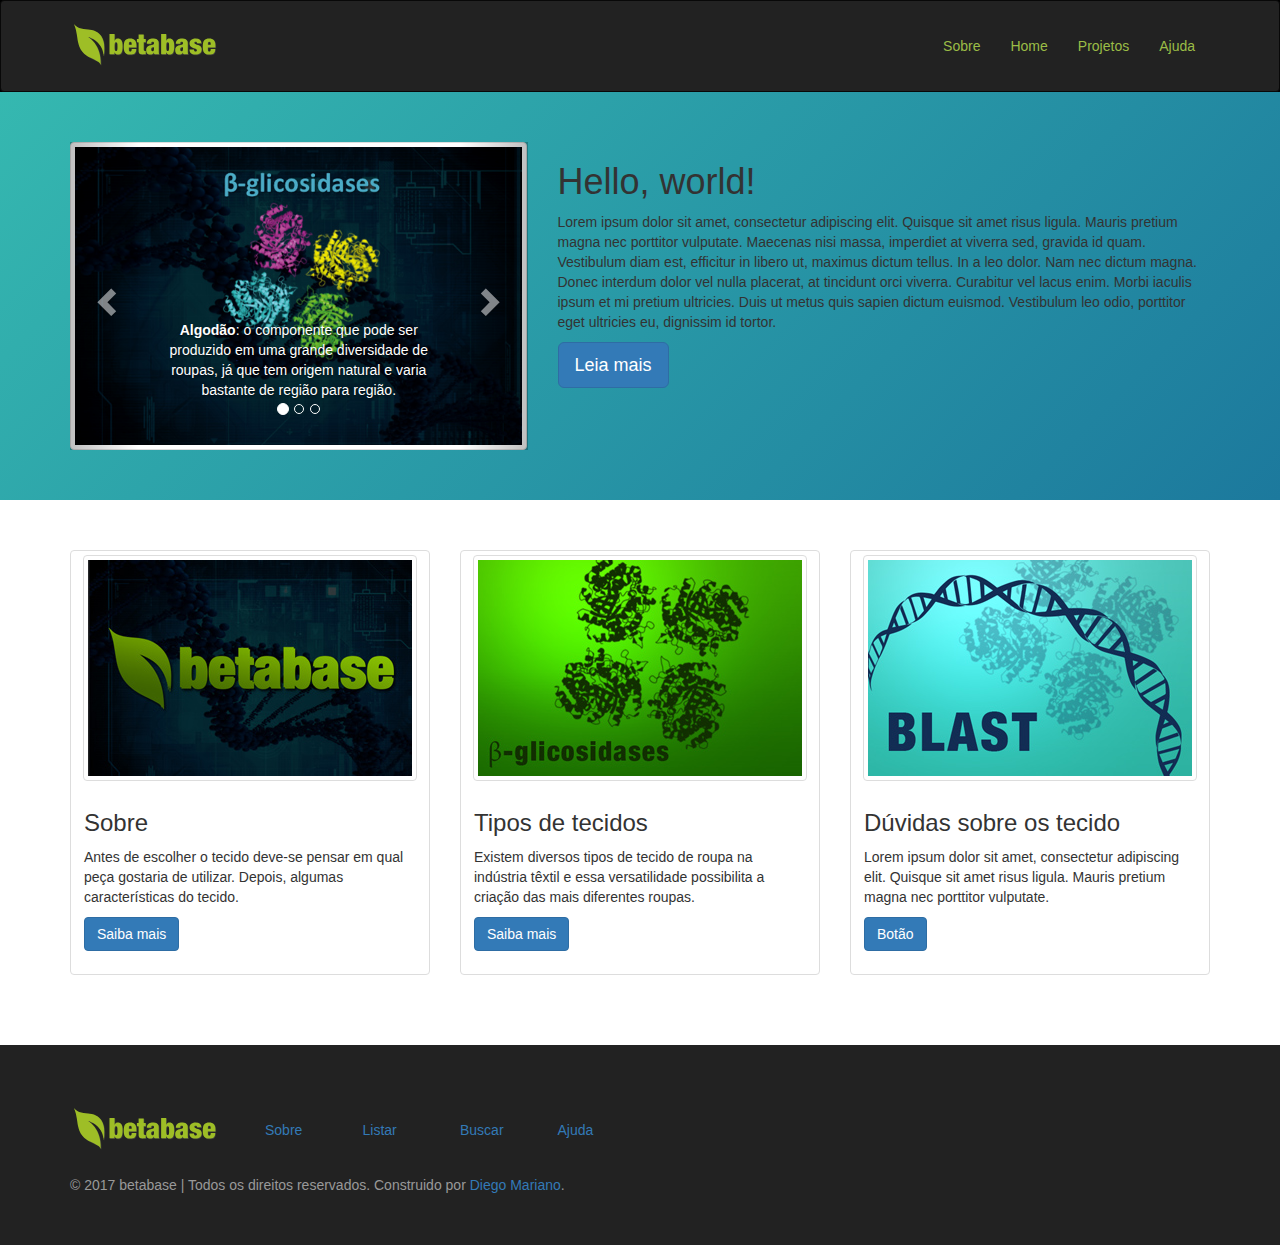
==== HTML E CSS/styles_/index.html @ 8c11fa5a "AULA 08" ====
<!doctype html>
<html>
<head>
	<title>betabase</title>
	<meta charset="utf-8">
	<link rel="stylesheet" href="css/bootstrap.min.css">
	<link rel="stylesheet" href="css/estilo.css">
	<link rel="shortcut icon" href="img/favicon.png" sizes="32x32" type="image/png">
	<meta name="viewport" content="width=device-width, initial-scale=1">
</head>
<body>
	<header>
		<nav class="navbar navbar-inverse navbar-fixed">
			<div class="container">
				<div class="navbar-header">
					<!-- LOGO -->
					<a href="index.html" alt="betabase - home" title="Home"><img id="logo" src="img/logo.svg"></a>
					<!-- SMARTPHONE -->
					<button type="button" style="margin-top:25px" class="navbar-toggle collapsed" data-toggle="collapse" data-target="#menu_lista" aria-expanded="false">
						<span style="background-color:#9bbd46" class="icon-bar"></span>
						<span style="background-color:#9bbd46" class="icon-bar"></span>
						<span style="background-color:#9bbd46" class="icon-bar"></span>
					</button>	
				</div>
				<div class="collapse navbar-collapse" id="menu_lista">
					<ul class="nav navbar-nav navbar-right">
						<li class="link_menu"><a href="sobre.html">Sobre</a></li>
						<li class="link_menu"><a href="#">Home</a></li>
						<li class="link_menu"><a href="#">Projetos</a></li>
						<li class="link_menu"><a href="#" data-toggle="modal" data-target="#help">Ajuda</a></li>
					</ul>
				</div>

			</div>
		</nav>
	</header>
    <div id="main">
        <div class="container">
            <div class="row">
                <div class="col-md-5 col-xs-12">
                    <div id="carousel-example-generic" class="carousel slide" data-ride="carousel">
    
                        <!-- PONTOS REPRESENTATIVOS DE IMAGENS -->
                        <ol class="carousel-indicators">
                            <li data-target="#carousel-example-generic" data-slide-to="0" class="active"></li>
                            <li data-target="#carousel-example-generic" data-slide-to="1"></li>
                            <li data-target="#carousel-example-generic" data-slide-to="2"></li>
                        </ol>
    
                        <!-- IMAGENS -->
                        <div class="carousel-inner" role="listbox">
                            <div class="item active">
                                <img src="img/j1.jpg" class="img-thumbnail center" alt="beta-glicosidases">
                                <div class="carousel-caption">
                                    <strong>Algodão</strong>: o componente que pode ser produzido em uma grande diversidade 
                                    de roupas, já que tem origem natural e varia bastante de região para região.
                                </div>
                            </div>
                            
                            <div class="item">
                                <img src="img/j2.jpg" class="img-thumbnail"  alt="agem em parceria com endo- e exoglucanases.">
                                <div class="carousel-caption">
                                    <strong>Lã</strong>: sendo a principal peça do inverno, a lã tem uma história muito longa ao redor
                                    de todo o mundo e até hoje é a principal fibra natural na composição de peças para o inverno.
                                </div>
                            </div>
    
                            <div class="item">
                                <img src="img/j3.jpg" class="img-thumbnail"  alt="...">
                                <div class="carousel-caption">
                                    <strong>Malha</strong>: é o material mais variado, pois pode 
                                    ser produzida com diferentes materiais, a maioria sintéticos hoje em dia, como o poliéster e a poliamida.
                                </div>
                            </div>
    
                        </div>
    
                        <!-- CONTROLES -->
                        <a class="left carousel-control" href="#carousel-example-generic" role="button" data-slide="prev">
                            <span class="glyphicon glyphicon-chevron-left" aria-hidden="true"></span>
                            <span class="sr-only">Anterior</span>
                        </a>
                        <a class="right carousel-control" href="#carousel-example-generic" role="button" data-slide="next">
                            <span class="glyphicon glyphicon-chevron-right" aria-hidden="true"></span>
                            <span class="sr-only">Próximo</span>
                        </a>
                    </div>
                </div>
    
                <div class="col-md-7 col-xs-12">
                    <h1>Hello, world!</h1>
                    <p>Lorem ipsum dolor sit amet, consectetur adipiscing elit. Quisque sit amet risus ligula. Mauris pretium magna nec porttitor vulputate. Maecenas nisi massa, imperdiet at viverra sed, gravida id quam. Vestibulum diam est, efficitur in libero ut, maximus dictum tellus. In a leo dolor. Nam nec dictum magna. Donec interdum dolor vel nulla placerat, at tincidunt orci viverra. Curabitur vel lacus enim. Morbi iaculis ipsum et mi pretium ultricies. Duis ut metus quis sapien dictum euismod. Vestibulum leo odio, porttitor eget ultricies eu, dignissim id tortor.
    
                    </p>
                    <p><a class="btn btn-primary btn-lg" href="#" role="button">Leia mais</a></p>
                </div>
            </div>
        </div>
    </div>
    <div id="middle">
        <div class="container">
            <div class="row"> 
                <div class="col-md-4"> 
                    <div class="thumbnail"> 
                        <img src="img/f1.jpg" class="img-thumbnail"> 
    
                        <div class="caption"> 
                            <h3>Sobre</h3> 
                            <p>Antes de escolher o tecido deve-se pensar em qual peça gostaria de utilizar. Depois, algumas características do tecido.</p> 
                            <p><a href="sobre.html" class="btn btn-primary" role="button">Saiba mais</a> 
                            </div> 
                        </div> 
                    </div> 
    
                    <div class="col-md-4"> 
                        <div class="thumbnail"> 
                            <img src="img/f2.jpg" class="img-thumbnail"> 
                            <div class="caption"> 
                                <h3>Tipos de tecidos</h3> 
                                <p>Existem diversos tipos de tecido de roupa na indústria têxtil e essa versatilidade possibilita a criação das mais diferentes roupas.</p> <p><a href="#" class="btn btn-primary" role="button">Saiba mais</a>
                            </div> 
                        </div> 
                    </div> 
                    
                    <div class="col-md-4"> 
                        <div class="thumbnail"> 
                            <img src="img/f3.jpg" class="img-thumbnail"> 
                            <div class="caption"> 
                                <h3>Dúvidas sobre os tecido</h3> 
                                <p>Lorem ipsum dolor sit amet, consectetur adipiscing elit. Quisque sit amet risus ligula. Mauris pretium magna nec porttitor vulputate.</p> <p><a href="#" class="btn btn-primary" role="button">Botão</a>
                            </div> 
                        </div> 
                    </div> 
                </div>
            </div>
        </div>
         <!-- MODAL HELP -->
<div class="modal fade" id="help" tabindex="-1" role="dialog" aria-labelledby="help">
    <div class="modal-dialog" role="document">
      <div class="modal-content">
        <div class="modal-header">
          <button type="button" class="close" data-dismiss="modal" aria-label="Close"><span aria-hidden="true">&times;</span></button>
          <h4 class="modal-title" id="myModalLabel">Ajuda</h4>
        </div>
        <div class="modal-body">
          <p style="text-align:center"><img src="img/logo.svg" alt="logo betabase"></p><br>
          <p>Betabase é uma base de dados com todas as sequências e estruturas de beta-glicosidases
              disponíveis no PDB.</p>
            <p>Pressione <b>navegar</b> para obter uma lista de beta-glicosidases disponíveis. Para buscar
             novas sequências, clique no menu <b>BLAST</b>. Para mais informações, entre em contato com 
             <a href="#">Prof. Djonatan Piehowiak</a>.
           </p><br>
           <p><label class="label label-default">Atualizado em:</label> 12 de dezembro, 2022</p>
         </div>
         <div class="modal-footer">
          <button type="button" class="btn btn-default" data-dismiss="modal">Fechar</button>
        </div>
      </div>
    </div>
  </div>
  <!-- FIM Modal -->
        <footer>
            <div class="container">
                <div class="row">
                    <div class="col-md-2"><a href="index.html"><img id="logo" src="img/logo.svg"></a></div>
                    <div class="col-md-1 lista_footer"><a href="sobre.html">Sobre</a></div>
                    <div class="col-md-1 lista_footer"><a href="#">Listar</a></div>
                    <div class="col-md-1 lista_footer"><a href="#">Buscar</a></div>
                    <div class="col-md-1 lista_footer"><a href="#" data-toggle="modal" data-target="#help">Ajuda</a></div>
                </div>
                <div class="row">
                    <div class="col-md-12">
                        <p>© 2017 betabase | Todos os direitos reservados. Construido por <a href="#">Diego Mariano</a>.</p>
                    </div>
                </div>
            </div>
            <!-- jQuery -->
            <script src="https://code.jquery.com/jquery-3.2.1.min.js"></script>
            <script src="js/bootstrap.min.js"></script>
        </footer>
        </body>
        </html>
---- HTML E CSS/styles_/css/estilo.css ----
/* estilo.css */
* { margin:0; padding: 0; }
footer { background-color: #222; min-height: 180px; color:#999; padding:40px; }
header { background-color: #000; }
nav { min-height: 90px; margin-bottom: 0 !important;  }

#main { padding: 50px; background: linear-gradient(135deg, #35b8b0 0%,#1c799d 100%);  }
#main img  { max-height: 400px; }
#middle { margin: 50px 0; }
#logo { margin:20px 0; }

.lista_footer { margin-top:35px; }
.link_menu { margin-top:20px; }
.link_menu a{ color:#9bbd46 !important; padding:10px;  }
.link_menu a:hover{ background-color:#9bbd46 !important; color:#111 !important; }
.center { text-align: center }
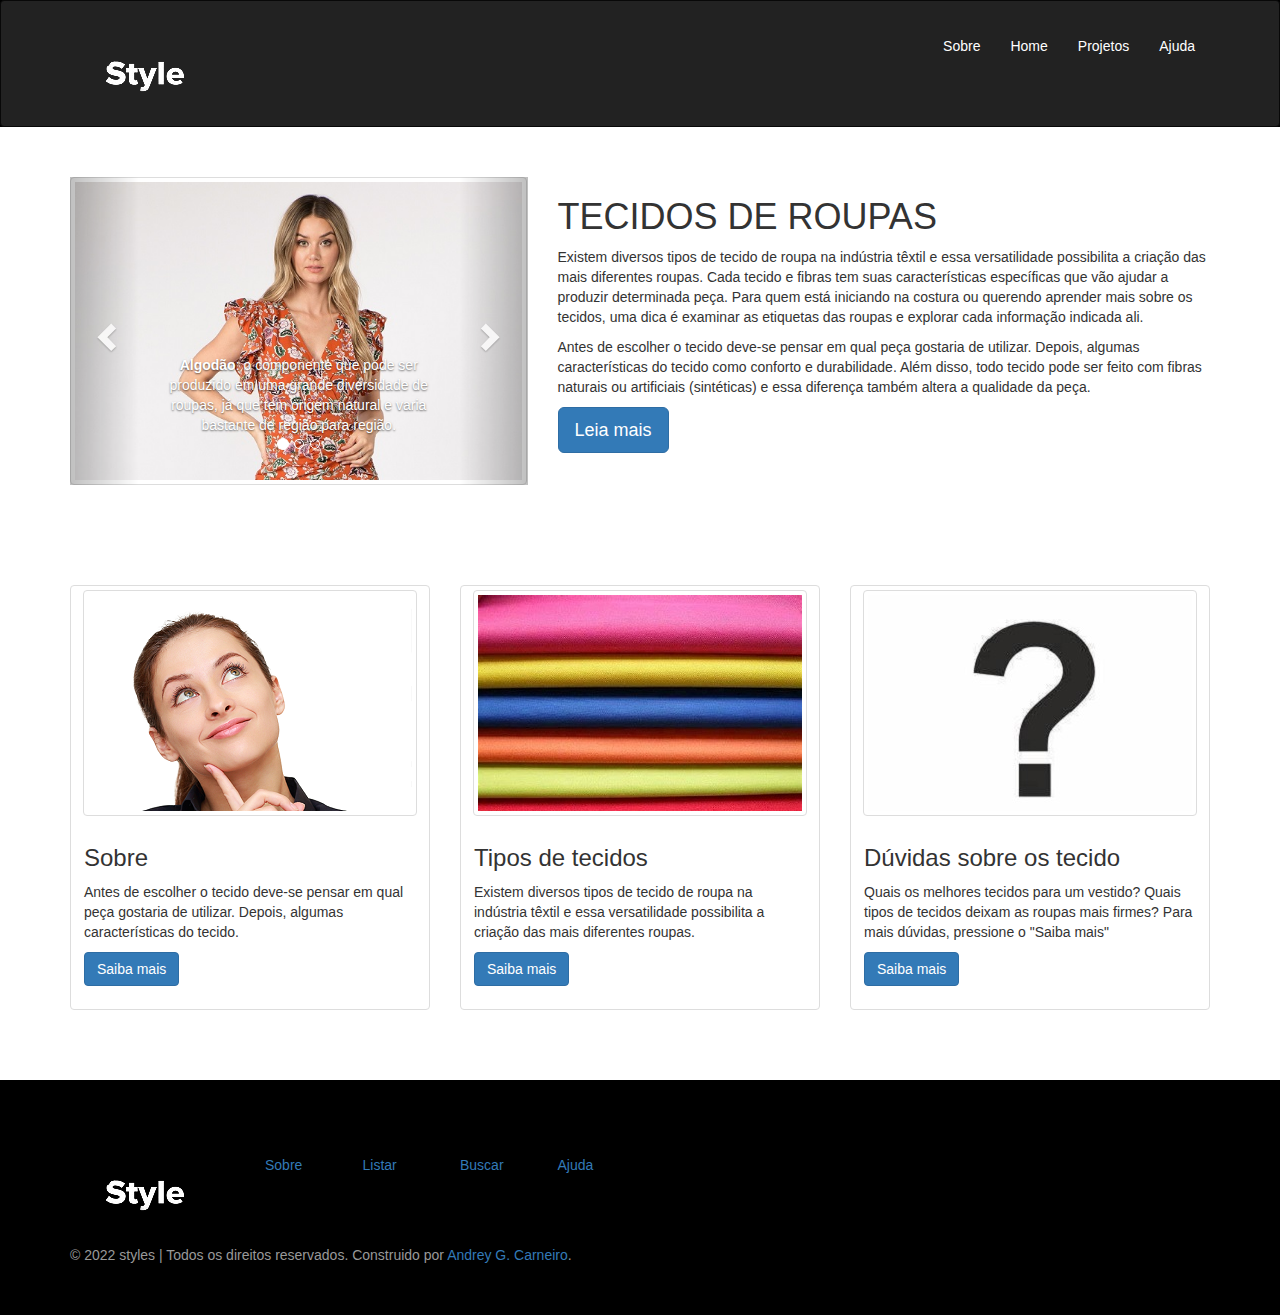
==== commit 3d2cb166: "Ultima Aula" ====
--- a/HTML E CSS/styles_/index.html
+++ b/HTML E CSS/styles_/index.html
@@ -1,7 +1,7 @@
 <!doctype html>
 <html>
 <head>
-	<title>betabase</title>
+	<title>styles</title>
 	<meta charset="utf-8">
 	<link rel="stylesheet" href="css/bootstrap.min.css">
 	<link rel="stylesheet" href="css/estilo.css">
@@ -14,7 +14,7 @@
 			<div class="container">
 				<div class="navbar-header">
 					<!-- LOGO -->
-					<a href="index.html" alt="betabase - home" title="Home"><img id="logo" src="img/logo.svg"></a>
+					<a href="index.html" alt="betabase - home" title="Home"><img id="logo" src="img/logomarcaa.png"></a>
 					<!-- SMARTPHONE -->
 					<button type="button" style="margin-top:25px" class="navbar-toggle collapsed" data-toggle="collapse" data-target="#menu_lista" aria-expanded="false">
 						<span style="background-color:#9bbd46" class="icon-bar"></span>
@@ -50,7 +50,7 @@
                         <!-- IMAGENS -->
                         <div class="carousel-inner" role="listbox">
                             <div class="item active">
-                                <img src="img/j1.jpg" class="img-thumbnail center" alt="beta-glicosidases">
+                                <img src="img/algodao.jpeg" class="img-thumbnail center" alt="beta-glicosidases">
                                 <div class="carousel-caption">
                                     <strong>Algodão</strong>: o componente que pode ser produzido em uma grande diversidade 
                                     de roupas, já que tem origem natural e varia bastante de região para região.
@@ -58,7 +58,7 @@
                             </div>
                             
                             <div class="item">
-                                <img src="img/j2.jpg" class="img-thumbnail"  alt="agem em parceria com endo- e exoglucanases.">
+                                <img src="img/la.png" class="img-thumbnail"  alt="agem em parceria com endo- e exoglucanases.">
                                 <div class="carousel-caption">
                                     <strong>Lã</strong>: sendo a principal peça do inverno, a lã tem uma história muito longa ao redor
                                     de todo o mundo e até hoje é a principal fibra natural na composição de peças para o inverno.
@@ -66,7 +66,7 @@
                             </div>
     
                             <div class="item">
-                                <img src="img/j3.jpg" class="img-thumbnail"  alt="...">
+                                <img src="img/malha.jpg" class="img-thumbnail"  alt="...">
                                 <div class="carousel-caption">
                                     <strong>Malha</strong>: é o material mais variado, pois pode 
                                     ser produzida com diferentes materiais, a maioria sintéticos hoje em dia, como o poliéster e a poliamida.
@@ -88,10 +88,14 @@
                 </div>
     
                 <div class="col-md-7 col-xs-12">
-                    <h1>Hello, world!</h1>
-                    <p>Lorem ipsum dolor sit amet, consectetur adipiscing elit. Quisque sit amet risus ligula. Mauris pretium magna nec porttitor vulputate. Maecenas nisi massa, imperdiet at viverra sed, gravida id quam. Vestibulum diam est, efficitur in libero ut, maximus dictum tellus. In a leo dolor. Nam nec dictum magna. Donec interdum dolor vel nulla placerat, at tincidunt orci viverra. Curabitur vel lacus enim. Morbi iaculis ipsum et mi pretium ultricies. Duis ut metus quis sapien dictum euismod. Vestibulum leo odio, porttitor eget ultricies eu, dignissim id tortor.
-    
+                    <h1>TECIDOS DE ROUPAS</h1>
+                    <p>Existem diversos tipos de tecido de roupa na indústria têxtil e 
+                    essa versatilidade possibilita a criação das mais diferentes roupas. Cada tecido e fibras tem suas características específicas que
+                    vão ajudar a produzir determinada peça. Para quem está iniciando na costura
+                    ou querendo aprender mais sobre os tecidos, uma dica é examinar as etiquetas das roupas e explorar cada informação indicada ali.
                     </p>
+                    <p>Antes de escolher o tecido deve-se pensar em qual peça gostaria de utilizar. Depois, algumas características do tecido como conforto e durabilidade.
+                    Além disso, todo tecido pode ser feito com fibras naturais ou artificiais (sintéticas) e essa diferença também altera a qualidade da peça. </p>
                     <p><a class="btn btn-primary btn-lg" href="#" role="button">Leia mais</a></p>
                 </div>
             </div>
@@ -102,7 +106,7 @@
             <div class="row"> 
                 <div class="col-md-4"> 
                     <div class="thumbnail"> 
-                        <img src="img/f1.jpg" class="img-thumbnail"> 
+                        <img src="img/sobre.png" class="img-thumbnail"> 
     
                         <div class="caption"> 
                             <h3>Sobre</h3> 
@@ -114,7 +118,7 @@
     
                     <div class="col-md-4"> 
                         <div class="thumbnail"> 
-                            <img src="img/f2.jpg" class="img-thumbnail"> 
+                            <img src="img/tecidosderoupa.jpg" class="img-thumbnail"> 
                             <div class="caption"> 
                                 <h3>Tipos de tecidos</h3> 
                                 <p>Existem diversos tipos de tecido de roupa na indústria têxtil e essa versatilidade possibilita a criação das mais diferentes roupas.</p> <p><a href="#" class="btn btn-primary" role="button">Saiba mais</a>
@@ -124,10 +128,13 @@
                     
                     <div class="col-md-4"> 
                         <div class="thumbnail"> 
-                            <img src="img/f3.jpg" class="img-thumbnail"> 
+                            <img src="img/ponto.jpg" class="img-thumbnail"> 
                             <div class="caption"> 
                                 <h3>Dúvidas sobre os tecido</h3> 
-                                <p>Lorem ipsum dolor sit amet, consectetur adipiscing elit. Quisque sit amet risus ligula. Mauris pretium magna nec porttitor vulputate.</p> <p><a href="#" class="btn btn-primary" role="button">Botão</a>
+                                <p>Quais os melhores tecidos para um vestido?
+                                Quais tipos de tecidos deixam as roupas mais firmes?
+                                Para mais dúvidas, pressione o "Saiba mais"
+                                </p> <p><a href="#" class="btn btn-primary" role="button">Saiba mais</a>
                             </div> 
                         </div> 
                     </div> 
@@ -143,14 +150,14 @@
           <h4 class="modal-title" id="myModalLabel">Ajuda</h4>
         </div>
         <div class="modal-body">
-          <p style="text-align:center"><img src="img/logo.svg" alt="logo betabase"></p><br>
-          <p>Betabase é uma base de dados com todas as sequências e estruturas de beta-glicosidases
-              disponíveis no PDB.</p>
-            <p>Pressione <b>navegar</b> para obter uma lista de beta-glicosidases disponíveis. Para buscar
-             novas sequências, clique no menu <b>BLAST</b>. Para mais informações, entre em contato com 
-             <a href="#">Prof. Djonatan Piehowiak</a>.
+          <p style="text-align:center"><img src="img/logomarca2.png" alt="logo styles"></p><br>
+          <p>Styles é uma base de dados com todas as dúvidas e curiosidades sobre tecidos de roupas
+              disponíveis na internet.</p>
+            <p>Pressione <b>projetos</b> para obter uma lista de tecidos disponíveis. Para buscar
+             novos tecidos, clique no menu <b>Saiba mais</b>. Para mais informações, entre em contato com 
+             <a href="#">Andrey G. Carneiro</a>.
            </p><br>
-           <p><label class="label label-default">Atualizado em:</label> 12 de dezembro, 2022</p>
+           <p><label class="label label-default">Atualizado em:</label> 16 de dezembro, 2022</p>
          </div>
          <div class="modal-footer">
           <button type="button" class="btn btn-default" data-dismiss="modal">Fechar</button>
@@ -162,7 +169,7 @@
         <footer>
             <div class="container">
                 <div class="row">
-                    <div class="col-md-2"><a href="index.html"><img id="logo" src="img/logo.svg"></a></div>
+                    <div class="col-md-2"><a href="index.html"><img id="logo" src="img/logomarcaa.png"></a></div>
                     <div class="col-md-1 lista_footer"><a href="sobre.html">Sobre</a></div>
                     <div class="col-md-1 lista_footer"><a href="#">Listar</a></div>
                     <div class="col-md-1 lista_footer"><a href="#">Buscar</a></div>
@@ -170,7 +177,7 @@
                 </div>
                 <div class="row">
                     <div class="col-md-12">
-                        <p>© 2017 betabase | Todos os direitos reservados. Construido por <a href="#">Diego Mariano</a>.</p>
+                        <p>© 2022 styles | Todos os direitos reservados. Construido por <a href="#">Andrey G. Carneiro</a>.</p>
                     </div>
                 </div>
             </div>
--- a/HTML E CSS/styles_/css/estilo.css
+++ b/HTML E CSS/styles_/css/estilo.css
@@ -1,16 +1,16 @@
 /* estilo.css */
 * { margin:0; padding: 0; }
-footer { background-color: #222; min-height: 180px; color:#999; padding:40px; }
-header { background-color: #000; }
+footer { background-color: rgb(0, 0, 0); min-height: 180px; color:#999; padding:40px; }
+header { background-color: rgb(0, 0, 0); }
 nav { min-height: 90px; margin-bottom: 0 !important;  }
 
-#main { padding: 50px; background: linear-gradient(135deg, #35b8b0 0%,#1c799d 100%);  }
+#main { padding: 50px; background: linear-gradient(135deg, #ffffff 0%,#ffffff 100%);  }
 #main img  { max-height: 400px; }
 #middle { margin: 50px 0; }
 #logo { margin:20px 0; }
 
 .lista_footer { margin-top:35px; }
 .link_menu { margin-top:20px; }
-.link_menu a{ color:#9bbd46 !important; padding:10px;  }
-.link_menu a:hover{ background-color:#9bbd46 !important; color:#111 !important; }
+.link_menu a{ color:#ffffff !important; padding:10px;  }
+.link_menu a:hover{ background-color:#000000 !important; color:rgb(0, 0, 0) !important; }
 .center { text-align: center }